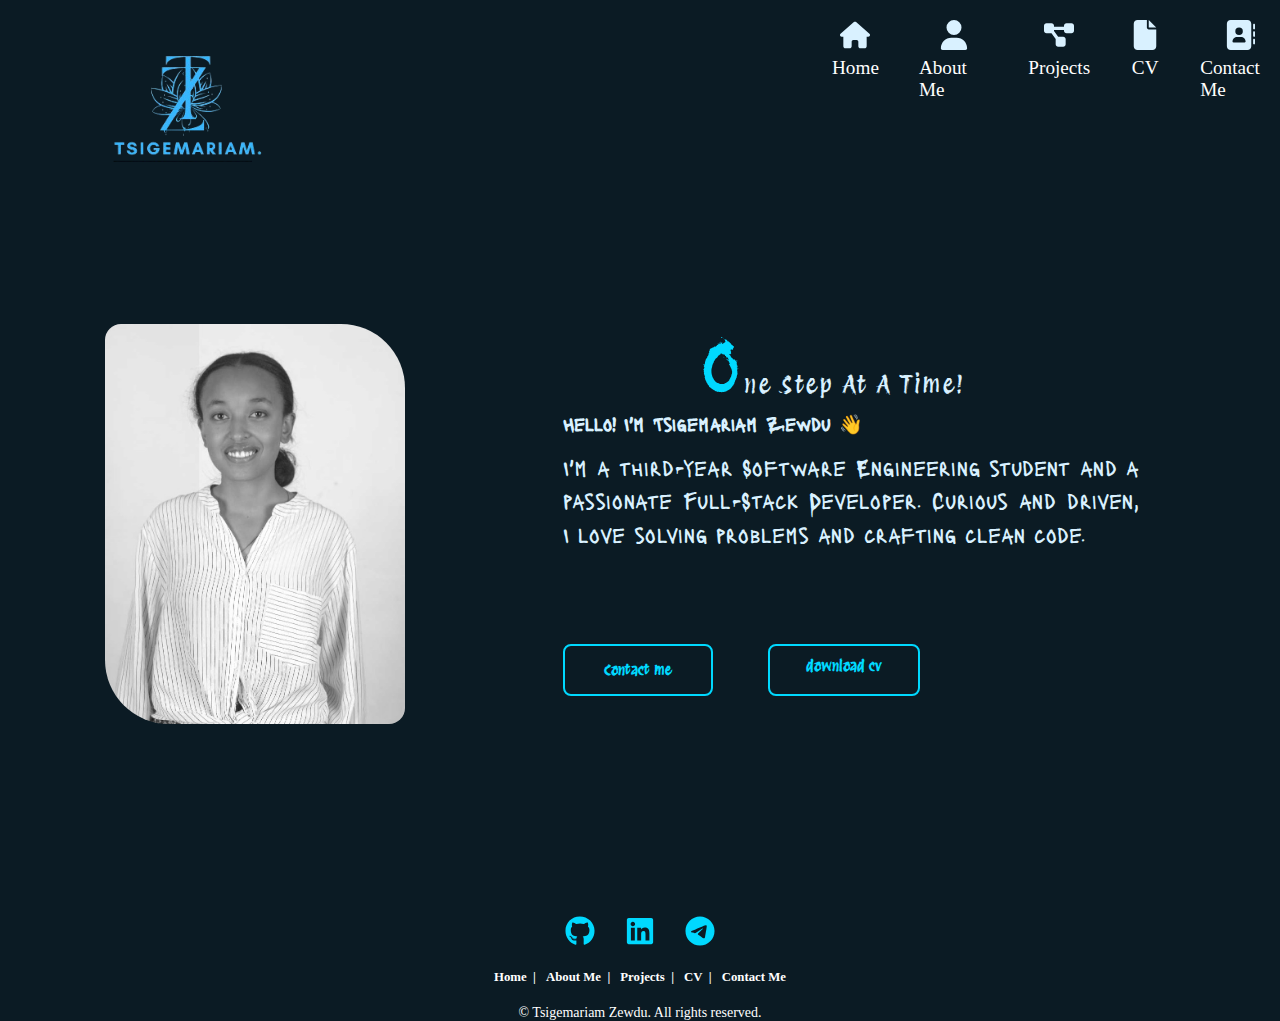
==== index.html @ cf3a2334 "Moved src content to root for deployment" ====
<!DOCTYPE html>
<html lang="en">
<head>
    <meta charset="UTF-8">
    <meta name="viewport" content="width=device-width, initial-scale=1.0">
    <link rel="preconnect" href="https://fonts.googleapis.com">
<link rel="preconnect" href="https://fonts.gstatic.com" crossorigin>
<link href="https://fonts.googleapis.com/css2?family=Jaro:opsz@6..72&family=Lacquer&family=Pacifico&family=Protest+Revolution&family=Reem+Kufi:wght@400..700&display=swap" rel="stylesheet">
    <link rel="preconnect" href="https://fonts.googleapis.com">
<link rel="preconnect" href="https://fonts.gstatic.com" crossorigin>
<link rel="preconnect" href="https://fonts.googleapis.com">
<link rel="preconnect" href="https://fonts.gstatic.com" crossorigin>
<link href="https://fonts.googleapis.com/css2?family=Jaro:opsz@6..72&family=Pacifico&family=Protest+Revolution&family=Reem+Kufi:wght@400..700&display=swap" rel="stylesheet">
<link href="https://fonts.googleapis.com/css2?family=Jaro:opsz@6..72&family=Pacifico&family=Reem+Kufi:wght@400..700&display=swap" rel="stylesheet">
    <link rel="stylesheet" href="css/style.css">
    <title>Tsigemariam</title>
    
    <link rel="icon" href="./images/favicon-4.ico" type="image/x-icon">
</head>
<body>
    <header>
        <div class="logo">
            <img src="./images/logo-light-mode.png" alt="Logo in dark mode" class="logo">
        </div>
        <div class="bar-toggler" id="openSidebar" aria-label="Toggle Navigation">
            <img src="./icons/bars-solid.svg" alt="Menu" class="icon">
        </div>
        <div class="main-nav">
        <nav aria-label="Main Navigation">
            <ul>
                <li>
                    <img src="./icons/house-solid.svg" alt="Home Icon" class="icon">
                    <a href="./index.html">Home</a>
                </li>
            <li>
                <img src="./icons/user-solid.svg" alt="About Me Icon" class="icon">
                <a href="./About-me.html">About Me</a>
            </li>
            <li>
                <img src="./icons/diagram-project-solid.svg" alt="Projects Icon" class="icon">
                <a href="./Projects.html">Projects</a>
            </li>
            <li>
                <img src="./icons/file-solid.svg" alt="CV Icon" class="icon">
                <a href="./CV.html">CV</a>
            </li>
            <li>
                <img src="./icons/address-book-solid.svg" alt="Contact Me Icon" class="icon">
                <a href="./Contact-me.html">Contact Me</a>
            </li>
        </ul>
    </nav>
</div>
    
</header>
<div id="sidebar" class="sidebar hidden">
    <button id="closeSidebar" class="close-button" aria-label="Close Sidebar">X</button>
    <ul>
        <li><a href="index.html">Home</a></li>
        <li><a href="./About-me.html">About Me</a></li>
        <li><a href="./Projects.html">Projects</a></li>
        <li><a href="./CV.html">CV</a></li>
        <li><a href="./Contact-me.html">Contact Me</a></li>
    </ul>
</div>

    <main class="home">
        <div class="hero-img">
            <img src="images/me.jpg" alt=" image of Tsigemariam Zewdu">
        </div>
        <div>
        <section class="home-content">
            <blockquote class="quote" id="quote">One Step At A Time!</blockquote>
            <article>
                <h2 id="hello">Hello! I'm Tsigemariam Zewdu <span>👋</span></h2>
                <p>
                    I'm a third-year Software Engineering student and a passionate Full-Stack Developer. 
                    Curious and driven, I love solving problems and crafting clean code.
                </p>
                
            </article>
        </section>
    </div>
    <div class="buttons">
            <button class="home-Button">Contact me</button>
            <a href="./pdf/cv.pdf" download="cv.pdf" class="cv-Button">
                download cv
              </a>
            </div>

       
    </main>
    <footer>
        <div class="icons">
            <a href="https://github.com/tsigemariamzewdu" target="_blank"  aria-label="GitHub">
                <img src="./icons/github-brands-solid.svg" alt="GitHub Icon" class="icon">
            </a>
            <a href="https://www.linkedin.com/in/tsigemariam-zewdu-600770266/" target="_blank"  aria-label="LinkedIn">
                <img src="./icons/linkedin-brands-solid.svg" alt="LinkedIn Icon" class="icon">
            </a>
            <a href="https://t.me/@tsigemariam_z" target="_blank"  aria-label="Telegram">
                <img src="./icons/telegram-brands-solid.svg" alt="Telegram Icon" class="icon">
            </a>
        </div>
        <nav aria-label="Footer Navigation">
            <ul>
                <li><a href="./index.html">Home &nbsp;|</a></li>
                <li><a href="./About-me.html">About Me&nbsp; |
                </a></li>
                <li><a href="./Projects.html">Projects &nbsp;|</a></li>
                <li><a href="./CV.html">CV&nbsp; |</a></li>
                <li><a href="./Contact-me.html">Contact Me</a></li>
            </ul>
        </nav>
        <p>&copy; <span id="year"></span> Tsigemariam Zewdu. All rights reserved.</p>
    </footer>
    <script src="js/script.js"></script>
</body>
</html>
---- css/style.css ----
*{
    margin: 0;
    padding:0;

}
body{
    background-color: rgb(11,27,36);
}
.icon {
    width: 35px;
    height: 35px;


}
.icons .icon{
  width: 30px;
  height: 30px;
}
.hero-img{
    width: 80%;
    height: 40%;
}

header{
    display: grid;
    grid-template-columns: 85%  50%;
    grid-template-areas: "logo bar";

}
.logo{
    grid-area: logo;
    width: 200px;
    margin-top: -30px;
}
.bar-toggler{
    grid-area: bar;
   
}
header .main-nav{
    display: none;
}
header nav ul li a{
  font-size: 0.8rem;
  font-weight: normal;
  margin-top: -1px;
}
header nav ul li a:hover{
  color: rgb(0, 217, 255);
  text-decoration: underline;

}
.home{
    display: flex;
    flex-wrap: wrap;
   
}
.hero-img img{
    width: 50%;
    margin-left: 35%;
}
.hero-img img {
    
    
    border-radius: 1em 4em; 
    filter: grayscale(100%);
   
}
.hero-img img:hover{
    filter: grayscale(0%);
    border-radius: 4em 1em;
    
}

.home-content article{
    width: 90%;
    margin-left: 8%;
    text-align: justify;
    line-height: 1.5;
    color:rgb(217,241,255);
    font-family: "Lacquer", system-ui;

}
.home-content article h2{
 font-size: 1.2rem;
 margin-bottom: 12px;
}
.home-content article p{
    font-size: 1rem;
   
    font-family: "Lacquer", system-ui;
}



.quote {
    
    font-size: 1.5rem;
    text-align: center;
    letter-spacing: 2px;
    color:rgb(217,241,255);
    font-family: "Protest Revolution", sans-serif
}
.quote::first-letter{
    font-size: 4.5rem;
    color: rgb(0, 217, 255);
}
button, a {
    display: inline;
    justify-content: space-evenly;
    margin-top: 20px;
   

}
.buttons{
    display: grid;
    grid-template-columns: 50% 50%;
    width: 100%;
    margin-bottom: 200px;

    
}

.buttons .cv-Button {
    display: inline-block; 
    width: 120px;
    padding: 12px 24px; 
    background-color: transparent; 
     /* Text color */
     color: rgb(0, 217, 255);
    text-decoration: none;
    border: 2px solid rgb(0, 217, 255) ; 
    border-radius: 8px; /* Rounds corners */
    font-size: 14px; /* Adjusts font size */
    font-weight: 600; /* Makes text semi-bold */
    cursor: pointer; /* Pointer cursor on hover */
    transition: all 0.3s ease; 
    letter-spacing: 1.4;
    font-family:"Protest Revolution", sans-serif ;
    text-align: center;
    width: 100px;
}

/* Hover effect for cv-button */


/* Focus effect for accessibility */

.home-Button{
    display: inline-block; /* Makes the <a> behave like a button */
    padding: 12px 24px; /* Adds space inside the button */
    background-color: transparent; /* Green background */
     /* Text color */
     color: rgb(0, 217, 255);
     margin-left: 20%;
     margin-right: 5%;
    text-decoration: none; /* Removes underline */
    border: 2px solid rgb(0, 217, 255) ; /* Optional border for emphasis */
    border-radius: 8px; /* Rounds corners */
    font-size: 14px; /* Adjusts font size */
    font-weight: 600; /* Makes text semi-bold */
    cursor: pointer; /* Pointer cursor on hover */
    transition: all 0.3s ease; /* Smooth transition for hover and focus effects */
    width: 150px;
    height: 45px;
    margin-right: 12px;
  font-family:"Protest Revolution", sans-serif ;
  
}
.cv-Button:hover{
  background-color:rgb(0, 217, 255);
  color: black;
}
.home-Button:hover{
  background-color:rgb(0, 217, 255);
  color: black;
}
.home-content a{
    padding: 12px 24px;
    border-color: rgb(0, 217, 255);
    background-color: transparent;
  border-radius: 10px;
  margin: 60px;
  text-decoration: none;
  color: rgb(0, 217, 255);
  width: 220px;
  height: 40px;
 
  font-family:"Protest Revolution", sans-serif ;
  font-size: 1.5rem;
}


.icons {
    grid-area: icons;
    display: flex; /* Arrange icons in a row */
    justify-content: center;
    gap: 30px; /* Space between the icons */
}

.icons a img {
    width: 40px; /* Adjust icon size */
    height: 40px;
}
nav[aria-label="Footer Navigation"] {
    grid-area: navs;
    justify-self: center;
    padding: 20px;
}
footer nav ul {
    list-style: none;
    display: flex;
    align-items: center;
    justify-content: center; /* Center-align the navigation links */
    gap: 10px; /* Space between links */
    padding: 0;
    font-size: 0.8rem;
    
}

footer nav ul li a {
    text-decoration: none;
    color: white;
    text-decoration: #6eb9ef;
    
   
    font-size: 0.8rem;
}

footer p {
    grid-area: copyright;
    font-size: 14px;
    color: white;
    text-align: center;
}


/* Sidebar Styling */
.sidebar {
    position: fixed;
    top: 0;
    left: 0;
    width: 150px;
    height: 100%;
    background-color: rgb(11,27,36);
   
   
    box-shadow: 2px 0 5px rgba(0, 0, 0, 0.5);
    padding: 20px;
    transform: translateX(-100%);
    transition: transform 0.3s ease;
    z-index: 1000;
  }
  
  .sidebar ul {
    list-style: none;
    padding: 0;
  }
  
  .sidebar ul li {
    margin: 15px 0;
  }
  
  .sidebar ul li a {
    text-decoration: none;
    color: rgb(0, 217, 255);
    font-size: 18px;
  }
  
  .sidebar ul li a:hover {
    text-decoration: underline;
  }
  
  .close-button {
    position: absolute;
    top: -10px;
    right: 10px;
    background-color: transparent;
    border: none;
    font-size: 24px;
    cursor: pointer;
    color: rgb(0, 217, 255);
  }
  
  
  .hidden {
    display: none;
  }
  
  .show {
    transform: translateX(0);
  }
  /* about-me page mobile */
.about-me-hobbies {
    
  display: grid;
  grid-template-columns: repeat(1,1fr); /* Responsive layout */
  gap: 20px;
  padding: 20px;
}
.single-hobby img{
  height: 150px;
  width: 150px;
 

 
 
}


.single-hobby p{
  color: white;
  width: 120px;
  margin-top: 150px;
  margin-left: 20px;
  margin-right: 20px;
  text-align: justify;
  font-size: 0.8rem;
}
.single-hobby{
  display: grid;
  grid-template-columns: repeat(2,1fr);
}
.single-hobbi{
display: grid;
grid-template-rows: repeat(2,1fr);

width: 200px;
height: 200px;

}
.single-desc{
margin-left: -48px;
margin-top: -48px;
}
.single-hobby h2{
  display: flex;
  color: white;
  width: 300px;
}
.about-me-general img{
  width: 250px;
  height: 250px;
  border-radius: 30px;
  align-items: center;
  justify-content: center;
  margin-left:50px;
}
figcaption{
  color: rgb(217,241,255);
  margin-bottom: 20px;
  margin-left: 12px;
  
}
.about-me-general p{
color:rgb(217,241,255);
font-family: "Lacquer", system-ui;
font-size: 1.3rem;
margin-left: 12px;
margin-right: 12px;
}

/* project-page mobile */
.tech-stack-icons img{
  width: 30px;
  height: 30px;
}
.tech-stack-icons{
  display: flex;
  align-items: center;
  justify-content: center;
  margin-left: 20px;
  /* background-color: lightcyan; */
  box-shadow: 0 4px 10px rgba(203, 192, 192, 0.5);
  border-radius: 12px;
  width: 90%;
  height: 50px;
  margin-top: 40px;
  margin-left: -16px;

}
.single-project h3{
margin-bottom: 12px;
}
.whole-projects{
  display: grid;
  grid-template-columns: repeat(1,1fr);
}
/* .single-project video{
width: 150px;
height: 200px;
} */
.title{
  color: white;
  font-size: 1.2rem;
  text-align: center;
}
/* .single-project {
  width: 90%;
  margin-left: 7%;
  height: 270px;
  background-color: transparent;
  border-radius: 24px;
  border: 1px solid rgb(0, 217, 255); /* Set the border color, style, and width */
  /* margin-bottom: 30px;
  display: flex;
} */ */
/* .single-project a{
  margin-top: 150px;
 margin-left: 40px;

} */

main{
  color:white;
}

.single-project {
  display: flex; 
  flex-direction: column; 
  align-items: center; 
  justify-content: space-between;
  background-color: transparent; 
  border: 2px solid #00bcd4; /* Border to match the design */
  border-radius: 10px; /* Smooth edges */
  padding: 20px; /* Inner spacing */
  width: 280px; /* Set a fixed width for the project box */
  margin: 20px; /* Spacing around the container */
  color: #fff; /* White text color */
  font-family: Arial, sans-serif; /* Default font */
}
.single-project p{
 margin-left: -24px;
}
/* Video styling */
.single-project video {
  width: 100%; /* Full width of the container */
  border-radius: 8px; /* Rounded corners for the video */
  margin-bottom: 10px; /* Spacing below the video */
}

/* Tech stack section */
.tech-stack-icons {
  display: flex; /* Use flexbox for horizontal alignment */
  gap: 10px; /* Space between icons */
  margin-bottom: 10px; /* Spacing below the tech stack section */
}

.tech-stack-icons img {
  width: 40px; /* Size of tech stack icons */
  height: auto;
  /* box-shadow: 0 4px 10px rgba(203, 192, 192, 0.5); */

}

/* GitHub link styling */
.single-project a {
  display: inline-block; /* Ensure clickable area fits the icon */
  margin-top: 10px;
}

.single-project .icon {
  width: 30px; /* Icon size */
  height: auto;
  filter: sepia(1) saturate(5) hue-rotate(190deg); /* Invert colors to make the icon white */
  transition: transform 0.3s ease; 
  margin-left: -24px;/* Smooth hover effect */
}

.single-project .icon:hover {
  transform: scale(1.2); /* Slight zoom on hover */
}
.cv-page{
  margin-top: 0;
}
.contact-me{
  display: flex;
  flex-direction: column;
 
}
.contact-me-myinfo{
  position: relative;
  left: 20%;
}
.contact-me-myinfo img{
  width: 30px;
  height: 30px;

}
.conact-me-form{
  width: 60%;
  margin-left: 20%;
}

.contact-me-title{
  color: white;
  display: flex;
  justify-content: center;
  align-items: center;
  
}


 
  /* Target tablets */
@media screen and (min-width: 768px) and (max-width: 1024px) {
    header .main-nav{
        display: flex;
        flex-direction: column;
    }
    .bar-toggler {
        display: none; /* Hide hamburger menu */
    }
    header nav ul {
        list-style: none;
        
       
        margin-top: 20%;
        padding: 0;
        margin-left: 20px;
      
    }
    .hero-img img{
        
      width: 300px; 
      height: 350px; 
      
  }
    header nav ul li a {
        text-decoration: none;
        color: white;
        font-size: 1.2rem;
        margin-bottom: 18px;
        margin-top: 18px;
        font-size: 0.9rem;
        
        /* display: none; */
       
       
    }
     .icon{
      width: 25px;
      height: 25px;
  }
  
    header nav ul li{
        display: flex;
        flex-direction: column;
        
    }
    header nav ul li img{
      width: 20px;
      height: 20px;
    }
    .hero-img img{
        width: 280px;
        margin-top: -250px;
        margin-left: 30px;
    }
    .home-content{
        position: relative;
        top: -300px;
        left: 300px;
        width: 400px;
    }
    /* #hello{
        position: relative;
        top: -300px;
        left: 50%;
    } */
    .buttons{
       
        width: 90%;
        margin-left: 20%;
        margin-top: -200px;
    }
    .home-Button{
        width: 45%;
    }
    .cv-Button{
        width: 35%;
        display: flex;
        text-align: center;
    }
    .home-content p{
      margin-top: -12px;
    }
    .about{
      margin-top: -300px;
    }
   
    .about-me-hobbies {
    
      display: grid;
      grid-template-columns: repeat(2,1fr); /* Responsive layout */
      gap: 20px;
      padding: 20px;
  }
  .single-hobby img{
      height: 150px;
      width: 150px;
     
    
     
     
  }
  .projects{
    margin-top: -100px;
  }
  .whole-projects{
    display: grid;
    grid-template-columns: repeat(2,1fr);
    margin-left: 2%;
    
  
}
  




  /* Responsive design for larger layouts */
  
    .single-project {
      width: 250px; 
      margin-left: 5px;;/* Increase width for larger screens */
    }
    .title{
      margin-top: -250px;
      margin-bottom: 50px;

    }
    .whole-projects{
        display: grid;
        grid-template-columns: repeat(2,1fr);
        margin-left: 2%;
      
    }
  
    .tech-stack-icons {
      justify-content: center; /* Center align the icons */
    }
  }
  /* cv page */
  .cv-icon{
    width: 20px;
    height: 20px;
  

  }
  .cv-page h1{
    margin-top: -150px;
  }
  .address-detail img{
    width: 2px;
    height: 2px;
  }
  .cv{
    color:rgb(217,241,255)
     ;
    display: grid;
    grid-template-columns: repeat(2,1fr);
    
  }
  .cv-image img{
    width: 120px;
    height: 120px;
    border-radius: 50%;
  }
  main h1{
    margin-top: -30px;
    color:rgb(217,241,255);
    text-align: center;
  }
  .cv-skills table{
    margin-left: 20%;
    width: 60%;
  }
  
  .cv-contact{
    display: flex;
    flex-wrap: wrap;
    padding: 10px;
    margin: 10px;
    margin-left: -24px;
    font-size: 0.8rem;
    line-height:1.2;
      }
  .cv-contact img{
    margin-right: 8px;
  }
  .cv-contact address img{
    width: 20px;
    height: 20px;
    
  }
  .cv-contact address{
    margin-top: 20px;
    margin-left: 15px;
  }
  .address-detail{
    display: flex;
    margin-bottom: 8px;
    margin-left: -24px;
  }
  .address-email {
    margin-left: -22px;
    display: flex;
    margin-bottom: 8px;
  
  }
  .address-email a{
    text-decoration: none;
    color: rgb(217,241,255);
    margin-top: -24px;
    
  }
  .address-detail a{
margin-top: -24px;
  }
  .address-detail p{
    font-size: 0.8rem;
  }
  .cv-about{
    display: flex;
    margin-bottom: 12px;
  }
  .cv-about img{
    /* margin-top: -12px; */
    margin-right: 8px;
  }
 
  .cv-about-me{
    width: 150px;
    font-size: 0.8rem;
    line-height: 1.2;
    text-align: justify;
  }
 
  .cv-education{
    font-size: 0.7rem;
    margin-left: 24px;
  }
  .cv-experience{
margin-top: 12px;
color: rgb(217,241,255);
margin: 12px;
font-size: 0.7rem;
  }
  .cv-skills{
    color: rgb(217,241,255);
    margin: 12px;
    font-size: 0.8rem;
  }
  /* Table Styling */
table {
    width: 100%;
    border-collapse: collapse;
    font-family: 'Arial', sans-serif;
  }
  
  td {
    padding: 15px;
    text-align: left;
    vertical-align: middle;
    transition: background-color 0.3s ease, transform 0.3s ease;
  }
  
 
  tr:hover {
    background-color: #f2f2f2;
    transform: translateX(5px);
  }
  
  
  .cv-icon {
    width: 25px;
    height: 25px;
    margin-left: 8px;
    vertical-align: middle;
    transition: transform 0.3s ease;
  }
 
  
  
table {
    width: 100%;
    border-collapse: collapse;
    font-family: 'Arial', sans-serif;
    border: 1px solid #ddd;
    margin-bottom: 50px; 
  }
  
  td {
    padding: 15px;
    text-align: left;
    vertical-align: middle;
    transition: background-color 0.3s ease, transform 0.3s ease, color 0.3s ease;
  }
  
  /* Hover effect for each row */
  tr:hover {
    background-color: #1e3a8a; 
    transform: scale(1.02); 
    color: #ffffff; 
  }
  
  /* Styling for icons */
  .cv-icon {
    width: 25px;
    height: 25px;
    margin-left: 8px;
    vertical-align: middle;
    transition: transform 0.3s ease, filter 0.3s ease;
  }
  
  /* Icon zoom and brightness change on hover */
  tr:hover .cv-icon {
    transform: scale(1.3); 
    filter: brightness(1.4);
  }
  
  /* Add a gradient line below each row */
  tr {
    border-bottom: 2px solid #003366; /* Blue border */
  }
  
  tr:last-child {
    border-bottom: none; /* Remove the border from the last row */
  }
  
  /* Styling for the table header */
  th {
    background-color: #0d2c54; /* Dark blue header background */
    color: white;
    padding: 10px 20px;
  }
  
  /* Making the numbers more interactive */
  td:first-child {
    font-weight: bold;
    color: #003366;
    text-align: center;
    transition: transform 0.3s ease;
  }
  
  /* Hover effect for numbers */
  tr:hover td:first-child {
    transform: scale(1.2);
    color: #ffffff; /* Change color when hovering */
  }
  
  /* Alternate row colors */
  tr:nth-child(even) {
    background-color: #1f374e; /* Light blue for even rows */
  }
  
  /* Cool divider between rows */
  tr::after {
    content: "";
    display: block;
    height: 2px;
    background: linear-gradient(90deg, #1e3a8a, #004b8d); /* Gradient divider */
    opacity: 0;
    transition: opacity 0.3s ease;
  }
  
  /* Show the line when hovering over the row */
  tr:hover::after {
    opacity: 1;
  }
  /* contact-page mobile */
  .contact-me-myinfo{
    color: white;
    margin-bottom: 24px;
  }
  .contact-me h2{
    color:white;
    text-align: center;
    margin-bottom: 24px;
    
  }
  address a{
    text-decoration: none;
    color:white
  }
  .contact-me-form form{
display: flex;
width: 300px;
  }
  .contact-me-form {
    background-color: transparent;
    border: 1px solid ;
    padding: 20px;
    border-radius: 10px;
    width: 400px;
    text-align: center;
    box-shadow: 0 0 10px rgba(0, 0, 0, 0.5);
}

form input,
form textarea {
    width: 90%;
    padding: 10px;
    margin: 10px 0;
    border: 1px solid rgb(0, 217, 255);
    border-radius: 12px ;
    background: transparent;
    color: rgb(0, 217, 255);
    font-size: 14px;
}

form textarea {
    height: 100px;
    resize: none;
}

form button {
    background-color: transparent;
    color: rgb(0, 217, 255);
    padding: 10px 20px;
    border: 1px solid rgb(0, 217, 255);
    border-radius: 5px;
    cursor: pointer;
    font-size: 16px;
}

form button:hover {
    background-color: rgb(0, 217, 255);
    color: #0f1a27;
    transition: background-color 0.3s ease, color 0.3s ease;
}

form input::placeholder,
form textarea::placeholder {
    color: rgb(0, 217, 255);
    font-style: italic;
}

 /* desktop home page */
 @media (min-width: 1024px) {
  .bar-toggler {
      display: none; /* Hide hamburger menu */
  }
  header{
      margin-top: 20px;
      display: grid;
      grid-template-columns: 65%  35%;
      grid-template-areas: "logo bar";
  
  }
.home{
  display: grid;
  grid-template-columns: 40% 50%;
}
  header .main-nav{
      display: flex;
  }
  header nav ul {
      list-style: none;
      display: flex;
      gap: 40px;
      margin: 0;
      padding: 0;
     
     
    
  }
  
  header nav ul li {
      display: flex;
     flex-direction: column;
     align-items: center;
      gap: 8px;
    
     
  }
  
  
  header nav ul li a {
      text-decoration: none;
      color: white;
      font-size: 1.2rem;
     
  }
  .hero-img {
      
      width: 300px; 
      height: 400px; 
      
  }
  
  .hero-img img {
      width: 100%; /* Fit the image to the container */
      height: 100%; /* Stretch image */
      object-fit: cover; /* Ensures the image maintains aspect ratio and fills container */
      border-radius: 1em 4em; 
      filter: grayscale(100%);
      /* Ensures the rounded shape */
  }
  .hero-img img:hover{
      filter: grayscale(0%);
      border-radius: 4em 1em;
      
  }
  .hero-img:hover{
     
      border-radius: 4em 1em;
  }
  .logo{
      grid-area: logo;
      width: 400px;
      margin-top: -50px;
  }
  .icon{
      width: 30px;
      height: 30px;
  }
  .home-content{
      font-size: 1.5rem;
  }
  .home-content  article p{
      font-size: 1.4rem;
  }
  .buttons{
      width: 100%;
      margin-top: -100px;
      margin-left: 100%;
  }
  .home-Button{
      padding: 24px 32px;
      display: flex;
      text-align: center;
      justify-content: center;
      align-items: center;
  }
  .icons .icon{
      width: 30px;
      height: 30px;
  }
  

  /* about me page desktop */
  .about-me-general figure img{
    width: 300px;
   
    margin-top: -130px;
    margin-left: 60%;
  
  }
  .about-me-general{
    margin-left: 20%;
  }
  .about-me-general audio{
    margin-left: 0%;
  }
  .about-me-hobbies {
    grid-area: hobbies;
    display: grid;
    grid-template-columns: repeat(3, 1fr); /* Responsive layout */
    gap: 20px;
    padding: 20px;
    margin-left: 9%;
  }
  
  .single-hobby {
    position: relative;
  }
  
  .overlay-container {
    position: relative;
    width: 250px;
    height: 200px;
  }
  
  .overlay-container img {
    width: 100%;
    height: 100%;
    transition: opacity 0.3s ease;
  }
  
  .overlay-text {
    position: absolute;
    top: 0;
    left: 0;
    width: 100%;
    height: 100%;
    display: flex;
    align-items: center;
    justify-content: center;
    text-align: center;
    background-color: rgba(0, 0, 0, 0.7); /* Black overlay */
    color: white;
    font-size: 1rem;
    opacity: 0; /* Initially hidden */
    transition: opacity 0.3s ease, transform 0.3s ease;
    pointer-events: none; /* Prevent mouse interaction */
  }
  
  .overlay-container:hover img {
    opacity: 0.3; /* Dim the image */
  }
  
  .overlay-container:hover .overlay-text {
    opacity: 1; /* Make text visible */
    transform: scale(1.05); /* Slight zoom effect */
  }
  

/* cv page */
/* .cv-page{
  margin: 50px;
} */

.cv-image img{
  
  width: 200px;
  height: 200px;
  margin-left: 220px;
  
}
.contact-me-myinfo {
  
  padding: 20px;
  border-radius: 10px;
  color: #ffffff; /* White text */
  font-family: 'Arial', sans-serif;
  line-height: 1.6;
  width: fit-content;
}

.contact-title {
  display: flex;
  align-items: center;
  font-size: 1.5rem;
  font-weight: bold;
  margin-bottom: 20px;

}

.contact-title .cv-icon {
  margin-right: 10px;
  width: 20px;
  height: 20px;
}

.address-detail {
  display: flex;
  align-items: center;
  margin-bottom: 10px;
  margin-left: -120px;
}

.address-detail img {
  width: 20px;
  height: 20px;
  margin-right: 10px;
/* Ensures icons are white */
}

.address-detail p {
  margin: 0;
}

a {
  text-decoration: none;
  color: #00aaff; /* Email link color */
  font-weight: bold;
}

a:hover {
  text-decoration: underline;
}

.cv-icon {
  vertical-align: middle;
}

.cv-about-me{
  font-size: 1.1rem;
  width: 300px;
  margin-top: 40px;
  line-height: 1.2;
  margin-left: 150px;
}
.cv-page h1{
  
  text-align: center;
  font-size: 52px;
 
}
.cv-experience{
  font-size: 1.1rem;
  margin-left: 150px;
  margin-top: 20px;
 
  width: 600px;
}
.cv-education{
  font-size: 1.1rem;
  line-height: 1.4;
  

  width: 600px;
  padding: 20px;
}
.cv-skills{
  margin: 100px;
}
/* contact me -desktop */
.contact-me{
  display: flex;
  flex-direction: column;
 
}
.contact-me-myinfo{
  position: relative;
  left: 10%;
}
.conact-me-form{
  width: 60%;
  margin-left: 20%;
}

.contact-me-title{
  color: white;
  display: flex;
  justify-content: center;
  align-items: center;
  
}
.cv-page .buttons{
position: relative;
right:70%;
top: 100px;
}
.whole-projects{
  display: grid;
  grid-template-columns: repeat(3,1fr);
  margin-left: 2%;
  

}
}
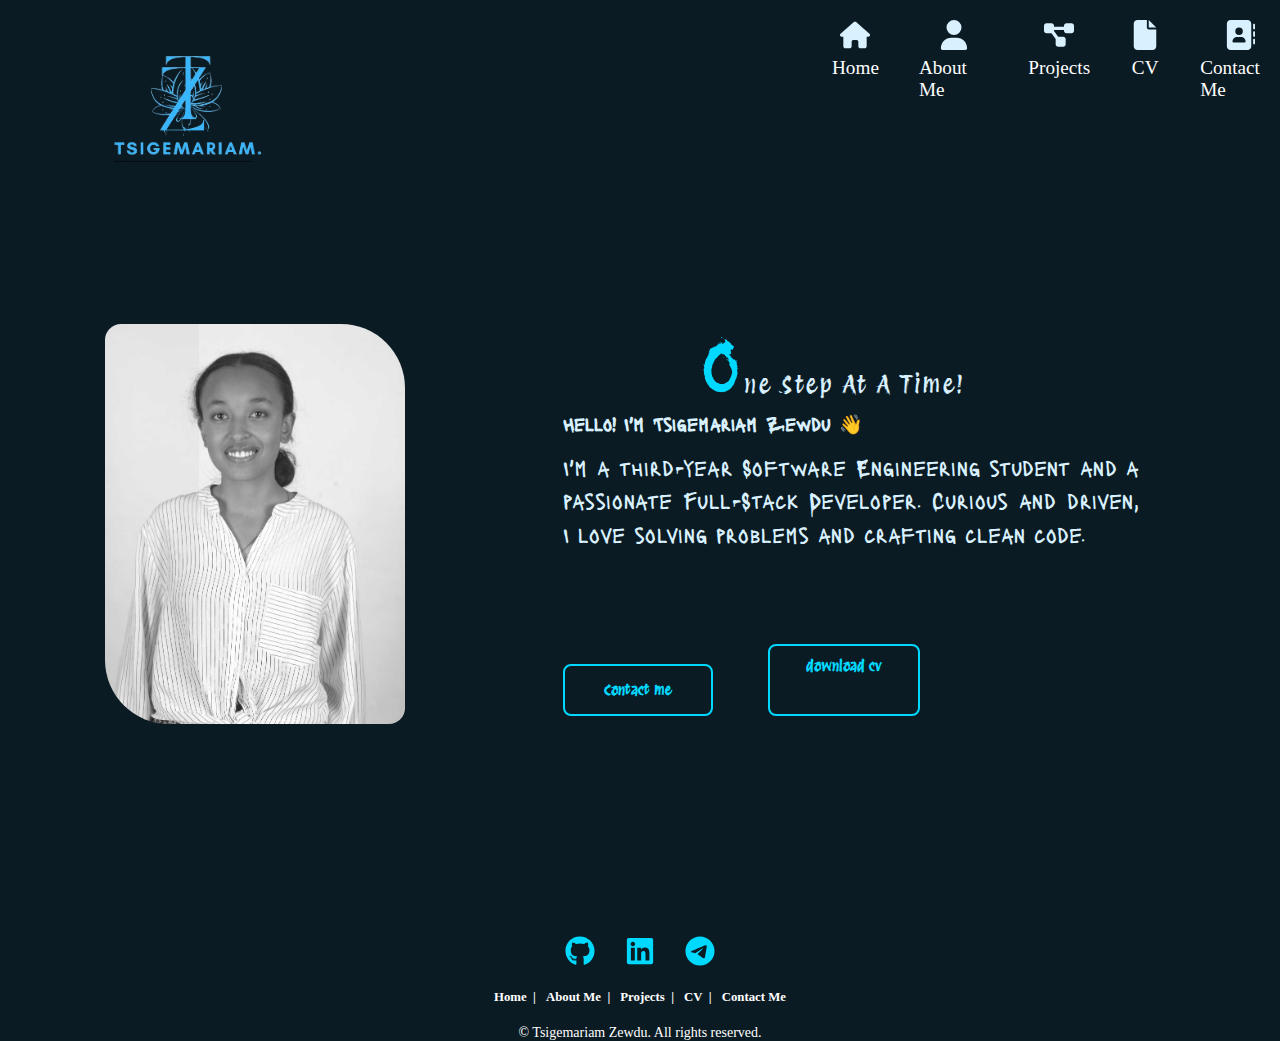
==== commit 48596b9c: "fixed one link" ====
--- a/index.html
+++ b/index.html
@@ -12,7 +12,7 @@
 <link rel="preconnect" href="https://fonts.gstatic.com" crossorigin>
 <link href="https://fonts.googleapis.com/css2?family=Jaro:opsz@6..72&family=Pacifico&family=Protest+Revolution&family=Reem+Kufi:wght@400..700&display=swap" rel="stylesheet">
 <link href="https://fonts.googleapis.com/css2?family=Jaro:opsz@6..72&family=Pacifico&family=Reem+Kufi:wght@400..700&display=swap" rel="stylesheet">
-    <link rel="stylesheet" href="css/style.css">
+    <link rel="stylesheet" href="src/css/style.css">
     <title>Tsigemariam</title>
     
     <link rel="icon" href="./images/favicon-4.ico" type="image/x-icon">
@@ -20,33 +20,33 @@
 <body>
     <header>
         <div class="logo">
-            <img src="./images/logo-light-mode.png" alt="Logo in dark mode" class="logo">
+            <img src="src/images/logo-light-mode.png" alt="Logo in dark mode" class="logo">
         </div>
         <div class="bar-toggler" id="openSidebar" aria-label="Toggle Navigation">
-            <img src="./icons/bars-solid.svg" alt="Menu" class="icon">
+            <img src="src/icons/bars-solid.svg" alt="Menu" class="icon">
         </div>
         <div class="main-nav">
         <nav aria-label="Main Navigation">
             <ul>
                 <li>
-                    <img src="./icons/house-solid.svg" alt="Home Icon" class="icon">
-                    <a href="./index.html">Home</a>
+                    <img src="src/icons/house-solid.svg" alt="Home Icon" class="icon">
+                    <a href="index.html">Home</a>
                 </li>
             <li>
-                <img src="./icons/user-solid.svg" alt="About Me Icon" class="icon">
-                <a href="./About-me.html">About Me</a>
+                <img src="src/icons/user-solid.svg" alt="About Me Icon" class="icon">
+                <a href="src/About-me.html">About Me</a>
             </li>
             <li>
-                <img src="./icons/diagram-project-solid.svg" alt="Projects Icon" class="icon">
-                <a href="./Projects.html">Projects</a>
+                <img src="src/icons/diagram-project-solid.svg" alt="Projects Icon" class="icon">
+                <a href="src/Projects.html">Projects</a>
             </li>
             <li>
-                <img src="./icons/file-solid.svg" alt="CV Icon" class="icon">
-                <a href="./CV.html">CV</a>
+                <img src="src/icons/file-solid.svg" alt="CV Icon" class="icon">
+                <a href="src/CV.html">CV</a>
             </li>
             <li>
-                <img src="./icons/address-book-solid.svg" alt="Contact Me Icon" class="icon">
-                <a href="./Contact-me.html">Contact Me</a>
+                <img src="src/icons/address-book-solid.svg" alt="Contact Me Icon" class="icon">
+                <a href="src/Contact-me.html">Contact Me</a>
             </li>
         </ul>
     </nav>
@@ -56,17 +56,17 @@
 <div id="sidebar" class="sidebar hidden">
     <button id="closeSidebar" class="close-button" aria-label="Close Sidebar">X</button>
     <ul>
-        <li><a href="index.html">Home</a></li>
-        <li><a href="./About-me.html">About Me</a></li>
-        <li><a href="./Projects.html">Projects</a></li>
-        <li><a href="./CV.html">CV</a></li>
-        <li><a href="./Contact-me.html">Contact Me</a></li>
+        <li><a href="/index.html">Home</a></li>
+        <li><a href="src/About-me.html">About Me</a></li>
+        <li><a href="src/Projects.html">Projects</a></li>
+        <li><a href="src/CV.html">CV</a></li>
+        <li><a href="src/Contact-me.html">Contact Me</a></li>
     </ul>
 </div>
 
     <main class="home">
         <div class="hero-img">
-            <img src="images/me.jpg" alt=" image of Tsigemariam Zewdu">
+            <img src="src/images/me.jpg" alt=" image of Tsigemariam Zewdu">
         </div>
         <div>
         <section class="home-content">
@@ -82,8 +82,8 @@
         </section>
     </div>
     <div class="buttons">
-            <button class="home-Button">Contact me</button>
-            <a href="./pdf/cv.pdf" download="cv.pdf" class="cv-Button">
+            <a href="src/Contact-me.html"><button class="home-Button">Contact me</button></a>
+            <a href="src/pdf/cv.pdf" download="cv.pdf" class="cv-Button">
                 download cv
               </a>
             </div>
@@ -93,27 +93,27 @@
     <footer>
         <div class="icons">
             <a href="https://github.com/tsigemariamzewdu" target="_blank"  aria-label="GitHub">
-                <img src="./icons/github-brands-solid.svg" alt="GitHub Icon" class="icon">
+                <img src="src/icons/github-brands-solid.svg" alt="GitHub Icon" class="icon">
             </a>
             <a href="https://www.linkedin.com/in/tsigemariam-zewdu-600770266/" target="_blank"  aria-label="LinkedIn">
-                <img src="./icons/linkedin-brands-solid.svg" alt="LinkedIn Icon" class="icon">
+                <img src="src/icons/linkedin-brands-solid.svg" alt="LinkedIn Icon" class="icon">
             </a>
             <a href="https://t.me/@tsigemariam_z" target="_blank"  aria-label="Telegram">
-                <img src="./icons/telegram-brands-solid.svg" alt="Telegram Icon" class="icon">
+                <img src="src/icons/telegram-brands-solid.svg" alt="Telegram Icon" class="icon">
             </a>
         </div>
         <nav aria-label="Footer Navigation">
             <ul>
                 <li><a href="./index.html">Home &nbsp;|</a></li>
-                <li><a href="./About-me.html">About Me&nbsp; |
+                <li><a href="src/About-me.html">About Me&nbsp; |
                 </a></li>
-                <li><a href="./Projects.html">Projects &nbsp;|</a></li>
-                <li><a href="./CV.html">CV&nbsp; |</a></li>
-                <li><a href="./Contact-me.html">Contact Me</a></li>
+                <li><a href="src/Projects.html">Projects &nbsp;|</a></li>
+                <li><a href="src/CV.html">CV&nbsp; |</a></li>
+                <li><a href="src/Contact-me.html">Contact Me</a></li>
             </ul>
         </nav>
         <p>&copy; <span id="year"></span> Tsigemariam Zewdu. All rights reserved.</p>
     </footer>
-    <script src="js/script.js"></script>
+    <script src="src/js/script.js"></script>
 </body>
 </html>
--- a/src/css/style.css
+++ b/src/css/style.css
@@ -0,0 +1,1243 @@
+*{
+    margin: 0;
+    padding:0;
+
+}
+body{
+    background-color: rgb(11,27,36);
+}
+.icon {
+    width: 35px;
+    height: 35px;
+
+
+}
+.icons .icon{
+  width: 30px;
+  height: 30px;
+}
+.hero-img{
+    width: 80%;
+    height: 40%;
+}
+
+header{
+    display: grid;
+    grid-template-columns: 85%  50%;
+    grid-template-areas: "logo bar";
+
+}
+.logo{
+    grid-area: logo;
+    width: 200px;
+    margin-top: -30px;
+}
+.bar-toggler{
+    grid-area: bar;
+   
+}
+header .main-nav{
+    display: none;
+}
+header nav ul li a{
+  font-size: 0.8rem;
+  font-weight: normal;
+  margin-top: -1px;
+}
+header nav ul li a:hover{
+  color: rgb(0, 217, 255);
+  text-decoration: underline;
+
+}
+.home{
+    display: flex;
+    flex-wrap: wrap;
+   
+}
+.hero-img img{
+    width: 50%;
+    margin-left: 35%;
+}
+.hero-img img {
+    
+    
+    border-radius: 1em 4em; 
+    filter: grayscale(100%);
+   
+}
+.hero-img img:hover{
+    filter: grayscale(0%);
+    border-radius: 4em 1em;
+    
+}
+
+.home-content article{
+    width: 90%;
+    margin-left: 8%;
+    text-align: justify;
+    line-height: 1.5;
+    color:rgb(217,241,255);
+    font-family: "Lacquer", system-ui;
+
+}
+.home-content article h2{
+ font-size: 1.2rem;
+ margin-bottom: 12px;
+}
+.home-content article p{
+    font-size: 1rem;
+   
+    font-family: "Lacquer", system-ui;
+}
+
+
+
+.quote {
+    
+    font-size: 1.5rem;
+    text-align: center;
+    letter-spacing: 2px;
+    color:rgb(217,241,255);
+    font-family: "Protest Revolution", sans-serif
+}
+.quote::first-letter{
+    font-size: 4.5rem;
+    color: rgb(0, 217, 255);
+}
+button, a {
+    display: inline;
+    justify-content: space-evenly;
+    margin-top: 20px;
+   
+
+}
+.buttons{
+    display: grid;
+    grid-template-columns: 50% 50%;
+    width: 100%;
+    margin-bottom: 200px;
+
+    
+}
+
+.buttons .cv-Button {
+    display: inline-block; 
+    width: 120px;
+    padding: 12px 24px; 
+    background-color: transparent; 
+     /* Text color */
+     color: rgb(0, 217, 255);
+    text-decoration: none;
+    border: 2px solid rgb(0, 217, 255) ; 
+    border-radius: 8px; /* Rounds corners */
+    font-size: 14px; /* Adjusts font size */
+    font-weight: 600; /* Makes text semi-bold */
+    cursor: pointer; /* Pointer cursor on hover */
+    transition: all 0.3s ease; 
+    letter-spacing: 1.4;
+    font-family:"Protest Revolution", sans-serif ;
+    text-align: center;
+    width: 100px;
+}
+
+/* Hover effect for cv-button */
+
+
+/* Focus effect for accessibility */
+
+.home-Button{
+    display: inline-block; /* Makes the <a> behave like a button */
+    padding: 12px 24px; /* Adds space inside the button */
+    background-color: transparent; /* Green background */
+     /* Text color */
+     color: rgb(0, 217, 255);
+     margin-left: 20%;
+     margin-right: 5%;
+    text-decoration: none; /* Removes underline */
+    border: 2px solid rgb(0, 217, 255) ; /* Optional border for emphasis */
+    border-radius: 8px; /* Rounds corners */
+    font-size: 14px; /* Adjusts font size */
+    font-weight: 600; /* Makes text semi-bold */
+    cursor: pointer; /* Pointer cursor on hover */
+    transition: all 0.3s ease; /* Smooth transition for hover and focus effects */
+    width: 150px;
+    height: 45px;
+    margin-right: 12px;
+  font-family:"Protest Revolution", sans-serif ;
+  
+}
+.cv-Button:hover{
+  background-color:rgb(0, 217, 255);
+  color: black;
+}
+.home-Button:hover{
+  background-color:rgb(0, 217, 255);
+  color: black;
+}
+.home-content a{
+    padding: 12px 24px;
+    border-color: rgb(0, 217, 255);
+    background-color: transparent;
+  border-radius: 10px;
+  margin: 60px;
+  text-decoration: none;
+  color: rgb(0, 217, 255);
+  width: 220px;
+  height: 40px;
+ 
+  font-family:"Protest Revolution", sans-serif ;
+  font-size: 1.5rem;
+}
+
+
+.icons {
+    grid-area: icons;
+    display: flex; /* Arrange icons in a row */
+    justify-content: center;
+    gap: 30px; /* Space between the icons */
+}
+
+.icons a img {
+    width: 40px; /* Adjust icon size */
+    height: 40px;
+}
+nav[aria-label="Footer Navigation"] {
+    grid-area: navs;
+    justify-self: center;
+    padding: 20px;
+}
+footer nav ul {
+    list-style: none;
+    display: flex;
+    align-items: center;
+    justify-content: center; /* Center-align the navigation links */
+    gap: 10px; /* Space between links */
+    padding: 0;
+    font-size: 0.8rem;
+    
+}
+
+footer nav ul li a {
+    text-decoration: none;
+    color: white;
+    text-decoration: #6eb9ef;
+    
+   
+    font-size: 0.8rem;
+}
+
+footer p {
+    grid-area: copyright;
+    font-size: 14px;
+    color: white;
+    text-align: center;
+}
+
+
+/* Sidebar Styling */
+.sidebar {
+    position: fixed;
+    top: 0;
+    left: 0;
+    width: 150px;
+    height: 100%;
+    background-color: rgb(11,27,36);
+   
+   
+    box-shadow: 2px 0 5px rgba(0, 0, 0, 0.5);
+    padding: 20px;
+    transform: translateX(-100%);
+    transition: transform 0.3s ease;
+    z-index: 1000;
+  }
+  
+  .sidebar ul {
+    list-style: none;
+    padding: 0;
+  }
+  
+  .sidebar ul li {
+    margin: 15px 0;
+  }
+  
+  .sidebar ul li a {
+    text-decoration: none;
+    color: rgb(0, 217, 255);
+    font-size: 18px;
+  }
+  
+  .sidebar ul li a:hover {
+    text-decoration: underline;
+  }
+  
+  .close-button {
+    position: absolute;
+    top: -10px;
+    right: 10px;
+    background-color: transparent;
+    border: none;
+    font-size: 24px;
+    cursor: pointer;
+    color: rgb(0, 217, 255);
+  }
+  
+  
+  .hidden {
+    display: none;
+  }
+  
+  .show {
+    transform: translateX(0);
+  }
+  /* about-me page mobile */
+.about-me-hobbies {
+    
+  display: grid;
+  grid-template-columns: repeat(1,1fr); /* Responsive layout */
+  gap: 20px;
+  padding: 20px;
+}
+.single-hobby img{
+  height: 150px;
+  width: 150px;
+ 
+
+ 
+ 
+}
+
+
+.single-hobby p{
+  color: white;
+  width: 120px;
+  margin-top: 150px;
+  margin-left: 20px;
+  margin-right: 20px;
+  text-align: justify;
+  font-size: 0.8rem;
+}
+.single-hobby{
+  display: grid;
+  grid-template-columns: repeat(2,1fr);
+}
+.single-hobbi{
+display: grid;
+grid-template-rows: repeat(2,1fr);
+
+width: 200px;
+height: 200px;
+
+}
+.single-desc{
+margin-left: -48px;
+margin-top: -48px;
+}
+.single-hobby h2{
+  display: flex;
+  color: white;
+  width: 300px;
+}
+.about-me-general img{
+  width: 250px;
+  height: 250px;
+  border-radius: 30px;
+  align-items: center;
+  justify-content: center;
+  margin-left:50px;
+}
+figcaption{
+  color: rgb(217,241,255);
+  margin-bottom: 20px;
+  margin-left: 12px;
+  
+}
+.about-me-general p{
+color:rgb(217,241,255);
+font-family: "Lacquer", system-ui;
+font-size: 1.3rem;
+margin-left: 12px;
+margin-right: 12px;
+}
+
+/* project-page mobile */
+.tech-stack-icons img{
+  width: 30px;
+  height: 30px;
+}
+.tech-stack-icons{
+  display: flex;
+  align-items: center;
+  justify-content: center;
+  margin-left: 20px;
+  /* background-color: lightcyan; */
+  box-shadow: 0 4px 10px rgba(203, 192, 192, 0.5);
+  border-radius: 12px;
+  width: 90%;
+  height: 50px;
+  margin-top: 40px;
+  margin-left: -16px;
+
+}
+.single-project h3{
+margin-bottom: 12px;
+}
+.whole-projects{
+  display: grid;
+  grid-template-columns: repeat(1,1fr);
+}
+/* .single-project video{
+width: 150px;
+height: 200px;
+} */
+.title{
+  color: white;
+  font-size: 1.2rem;
+  text-align: center;
+}
+/* .single-project {
+  width: 90%;
+  margin-left: 7%;
+  height: 270px;
+  background-color: transparent;
+  border-radius: 24px;
+  border: 1px solid rgb(0, 217, 255); /* Set the border color, style, and width */
+  /* margin-bottom: 30px;
+  display: flex;
+} */ */
+/* .single-project a{
+  margin-top: 150px;
+ margin-left: 40px;
+
+} */
+
+main{
+  color:white;
+}
+
+.single-project {
+  display: flex; 
+  flex-direction: column; 
+  align-items: center; 
+  justify-content: space-between;
+  background-color: transparent; 
+  border: 2px solid #00bcd4; /* Border to match the design */
+  border-radius: 10px; /* Smooth edges */
+  padding: 20px; /* Inner spacing */
+  width: 280px; /* Set a fixed width for the project box */
+  margin: 20px; /* Spacing around the container */
+  color: #fff; /* White text color */
+  font-family: Arial, sans-serif; /* Default font */
+}
+.single-project p{
+ margin-left: -24px;
+}
+/* Video styling */
+.single-project video {
+  width: 100%; /* Full width of the container */
+  border-radius: 8px; /* Rounded corners for the video */
+  margin-bottom: 10px; /* Spacing below the video */
+}
+
+/* Tech stack section */
+.tech-stack-icons {
+  display: flex; /* Use flexbox for horizontal alignment */
+  gap: 10px; /* Space between icons */
+  margin-bottom: 10px; /* Spacing below the tech stack section */
+}
+
+.tech-stack-icons img {
+  width: 40px; /* Size of tech stack icons */
+  height: auto;
+  /* box-shadow: 0 4px 10px rgba(203, 192, 192, 0.5); */
+
+}
+
+/* GitHub link styling */
+.single-project a {
+  display: inline-block; /* Ensure clickable area fits the icon */
+  margin-top: 10px;
+}
+
+.single-project .icon {
+  width: 30px; /* Icon size */
+  height: auto;
+  filter: sepia(1) saturate(5) hue-rotate(190deg); /* Invert colors to make the icon white */
+  transition: transform 0.3s ease; 
+  margin-left: -24px;/* Smooth hover effect */
+}
+
+.single-project .icon:hover {
+  transform: scale(1.2); /* Slight zoom on hover */
+}
+.cv-page{
+  margin-top: 0;
+}
+.contact-me{
+  display: flex;
+  flex-direction: column;
+ 
+}
+.contact-me-myinfo{
+  position: relative;
+  left: 20%;
+}
+.contact-me-myinfo img{
+  width: 30px;
+  height: 30px;
+
+}
+.conact-me-form{
+  width: 60%;
+  margin-left: 20%;
+}
+
+.contact-me-title{
+  color: white;
+  display: flex;
+  justify-content: center;
+  align-items: center;
+  
+}
+
+
+ 
+  /* Target tablets */
+@media screen and (min-width: 768px) and (max-width: 1024px) {
+    header .main-nav{
+        display: flex;
+        flex-direction: column;
+    }
+    .bar-toggler {
+        display: none; /* Hide hamburger menu */
+    }
+    header nav ul {
+        list-style: none;
+        
+       
+        margin-top: 20%;
+        padding: 0;
+        margin-left: 20px;
+      
+    }
+    .hero-img img{
+        
+      width: 300px; 
+      height: 350px; 
+      
+  }
+    header nav ul li a {
+        text-decoration: none;
+        color: white;
+        font-size: 1.2rem;
+        margin-bottom: 18px;
+        margin-top: 18px;
+        font-size: 0.9rem;
+        
+        /* display: none; */
+       
+       
+    }
+     .icon{
+      width: 25px;
+      height: 25px;
+  }
+  
+    header nav ul li{
+        display: flex;
+        flex-direction: column;
+        
+    }
+    header nav ul li img{
+      width: 20px;
+      height: 20px;
+    }
+    .hero-img img{
+        width: 280px;
+        margin-top: -250px;
+        margin-left: 30px;
+    }
+    .home-content{
+        position: relative;
+        top: -300px;
+        left: 300px;
+        width: 400px;
+    }
+    /* #hello{
+        position: relative;
+        top: -300px;
+        left: 50%;
+    } */
+    .buttons{
+       
+        width: 90%;
+        margin-left: 20%;
+        margin-top: -200px;
+    }
+    .home-Button{
+        width: 45%;
+    }
+    .cv-Button{
+        width: 35%;
+        display: flex;
+        text-align: center;
+    }
+    .home-content p{
+      margin-top: -12px;
+    }
+    .about{
+      margin-top: -300px;
+    }
+   
+    .about-me-hobbies {
+    
+      display: grid;
+      grid-template-columns: repeat(2,1fr); /* Responsive layout */
+      gap: 20px;
+      padding: 20px;
+  }
+  .single-hobby img{
+      height: 150px;
+      width: 150px;
+     
+    
+     
+     
+  }
+  .projects{
+    margin-top: -100px;
+  }
+  .whole-projects{
+    display: grid;
+    grid-template-columns: repeat(2,1fr);
+    margin-left: 2%;
+    
+  
+}
+  
+
+
+
+
+  /* Responsive design for larger layouts */
+  
+    .single-project {
+      width: 250px; 
+      margin-left: 5px;;/* Increase width for larger screens */
+    }
+    .title{
+      margin-top: -250px;
+      margin-bottom: 50px;
+
+    }
+    .whole-projects{
+        display: grid;
+        grid-template-columns: repeat(2,1fr);
+        margin-left: 2%;
+      
+    }
+  
+    .tech-stack-icons {
+      justify-content: center; /* Center align the icons */
+    }
+  }
+  /* cv page */
+  .cv-icon{
+    width: 20px;
+    height: 20px;
+  
+
+  }
+  .cv-page h1{
+    margin-top: -150px;
+  }
+  .address-detail img{
+    width: 2px;
+    height: 2px;
+  }
+  .cv{
+    color:rgb(217,241,255)
+     ;
+    display: grid;
+    grid-template-columns: repeat(2,1fr);
+    
+  }
+  .cv-image img{
+    width: 120px;
+    height: 120px;
+    border-radius: 50%;
+  }
+  main h1{
+    margin-top: -30px;
+    color:rgb(217,241,255);
+    text-align: center;
+  }
+  .cv-skills table{
+    margin-left: 20%;
+    width: 60%;
+  }
+  
+  .cv-contact{
+    display: flex;
+    flex-wrap: wrap;
+    padding: 10px;
+    margin: 10px;
+    margin-left: -24px;
+    font-size: 0.8rem;
+    line-height:1.2;
+      }
+  .cv-contact img{
+    margin-right: 8px;
+  }
+  .cv-contact address img{
+    width: 20px;
+    height: 20px;
+    
+  }
+  .cv-contact address{
+    margin-top: 20px;
+    margin-left: 15px;
+  }
+  .address-detail{
+    display: flex;
+    margin-bottom: 8px;
+    margin-left: -24px;
+  }
+  .address-email {
+    margin-left: -22px;
+    display: flex;
+    margin-bottom: 8px;
+  
+  }
+  .address-email a{
+    text-decoration: none;
+    color: rgb(217,241,255);
+    margin-top: -24px;
+    
+  }
+  .address-detail a{
+margin-top: -24px;
+  }
+  .address-detail p{
+    font-size: 0.8rem;
+  }
+  .cv-about{
+    display: flex;
+    margin-bottom: 12px;
+  }
+  .cv-about img{
+    /* margin-top: -12px; */
+    margin-right: 8px;
+  }
+ 
+  .cv-about-me{
+    width: 150px;
+    font-size: 0.8rem;
+    line-height: 1.2;
+    text-align: justify;
+  }
+ 
+  .cv-education{
+    font-size: 0.7rem;
+    margin-left: 24px;
+  }
+  .cv-experience{
+margin-top: 12px;
+color: rgb(217,241,255);
+margin: 12px;
+font-size: 0.7rem;
+  }
+  .cv-skills{
+    color: rgb(217,241,255);
+    margin: 12px;
+    font-size: 0.8rem;
+  }
+  /* Table Styling */
+table {
+    width: 100%;
+    border-collapse: collapse;
+    font-family: 'Arial', sans-serif;
+  }
+  
+  td {
+    padding: 15px;
+    text-align: left;
+    vertical-align: middle;
+    transition: background-color 0.3s ease, transform 0.3s ease;
+  }
+  
+ 
+  tr:hover {
+    background-color: #f2f2f2;
+    transform: translateX(5px);
+  }
+  
+  
+  .cv-icon {
+    width: 25px;
+    height: 25px;
+    margin-left: 8px;
+    vertical-align: middle;
+    transition: transform 0.3s ease;
+  }
+ 
+  
+  
+table {
+    width: 100%;
+    border-collapse: collapse;
+    font-family: 'Arial', sans-serif;
+    border: 1px solid #ddd;
+    margin-bottom: 50px; 
+  }
+  
+  td {
+    padding: 15px;
+    text-align: left;
+    vertical-align: middle;
+    transition: background-color 0.3s ease, transform 0.3s ease, color 0.3s ease;
+  }
+  
+  /* Hover effect for each row */
+  tr:hover {
+    background-color: #1e3a8a; 
+    transform: scale(1.02); 
+    color: #ffffff; 
+  }
+  
+  /* Styling for icons */
+  .cv-icon {
+    width: 25px;
+    height: 25px;
+    margin-left: 8px;
+    vertical-align: middle;
+    transition: transform 0.3s ease, filter 0.3s ease;
+  }
+  
+  /* Icon zoom and brightness change on hover */
+  tr:hover .cv-icon {
+    transform: scale(1.3); 
+    filter: brightness(1.4);
+  }
+  
+  /* Add a gradient line below each row */
+  tr {
+    border-bottom: 2px solid #003366; /* Blue border */
+  }
+  
+  tr:last-child {
+    border-bottom: none; /* Remove the border from the last row */
+  }
+  
+  /* Styling for the table header */
+  th {
+    background-color: #0d2c54; /* Dark blue header background */
+    color: white;
+    padding: 10px 20px;
+  }
+  
+  /* Making the numbers more interactive */
+  td:first-child {
+    font-weight: bold;
+    color: #003366;
+    text-align: center;
+    transition: transform 0.3s ease;
+  }
+  
+  /* Hover effect for numbers */
+  tr:hover td:first-child {
+    transform: scale(1.2);
+    color: #ffffff; /* Change color when hovering */
+  }
+  
+  /* Alternate row colors */
+  tr:nth-child(even) {
+    background-color: #1f374e; /* Light blue for even rows */
+  }
+  
+  /* Cool divider between rows */
+  tr::after {
+    content: "";
+    display: block;
+    height: 2px;
+    background: linear-gradient(90deg, #1e3a8a, #004b8d); /* Gradient divider */
+    opacity: 0;
+    transition: opacity 0.3s ease;
+  }
+  
+  /* Show the line when hovering over the row */
+  tr:hover::after {
+    opacity: 1;
+  }
+  /* contact-page mobile */
+  .contact-me-myinfo{
+    color: white;
+    margin-bottom: 24px;
+  }
+  .contact-me h2{
+    color:white;
+    text-align: center;
+    margin-bottom: 24px;
+    
+  }
+  address a{
+    text-decoration: none;
+    color:white
+  }
+  .contact-me-form form{
+display: flex;
+width: 300px;
+  }
+  .contact-me-form {
+    background-color: transparent;
+    border: 1px solid ;
+    padding: 20px;
+    border-radius: 10px;
+    width: 400px;
+    text-align: center;
+    box-shadow: 0 0 10px rgba(0, 0, 0, 0.5);
+}
+
+form input,
+form textarea {
+    width: 90%;
+    padding: 10px;
+    margin: 10px 0;
+    border: 1px solid rgb(0, 217, 255);
+    border-radius: 12px ;
+    background: transparent;
+    color: rgb(0, 217, 255);
+    font-size: 14px;
+}
+
+form textarea {
+    height: 100px;
+    resize: none;
+}
+
+form button {
+    background-color: transparent;
+    color: rgb(0, 217, 255);
+    padding: 10px 20px;
+    border: 1px solid rgb(0, 217, 255);
+    border-radius: 5px;
+    cursor: pointer;
+    font-size: 16px;
+}
+
+form button:hover {
+    background-color: rgb(0, 217, 255);
+    color: #0f1a27;
+    transition: background-color 0.3s ease, color 0.3s ease;
+}
+
+form input::placeholder,
+form textarea::placeholder {
+    color: rgb(0, 217, 255);
+    font-style: italic;
+}
+
+ /* desktop home page */
+ @media (min-width: 1024px) {
+  .bar-toggler {
+      display: none; /* Hide hamburger menu */
+  }
+  header{
+      margin-top: 20px;
+      display: grid;
+      grid-template-columns: 65%  35%;
+      grid-template-areas: "logo bar";
+  
+  }
+.home{
+  display: grid;
+  grid-template-columns: 40% 50%;
+}
+  header .main-nav{
+      display: flex;
+  }
+  header nav ul {
+      list-style: none;
+      display: flex;
+      gap: 40px;
+      margin: 0;
+      padding: 0;
+     
+     
+    
+  }
+  
+  header nav ul li {
+      display: flex;
+     flex-direction: column;
+     align-items: center;
+      gap: 8px;
+    
+     
+  }
+  
+  
+  header nav ul li a {
+      text-decoration: none;
+      color: white;
+      font-size: 1.2rem;
+     
+  }
+  .hero-img {
+      
+      width: 300px; 
+      height: 400px; 
+      
+  }
+  
+  .hero-img img {
+      width: 100%; /* Fit the image to the container */
+      height: 100%; /* Stretch image */
+      object-fit: cover; /* Ensures the image maintains aspect ratio and fills container */
+      border-radius: 1em 4em; 
+      filter: grayscale(100%);
+      /* Ensures the rounded shape */
+  }
+  .hero-img img:hover{
+      filter: grayscale(0%);
+      border-radius: 4em 1em;
+      
+  }
+  .hero-img:hover{
+     
+      border-radius: 4em 1em;
+  }
+  .logo{
+      grid-area: logo;
+      width: 400px;
+      margin-top: -50px;
+  }
+  .icon{
+      width: 30px;
+      height: 30px;
+  }
+  .home-content{
+      font-size: 1.5rem;
+  }
+  .home-content  article p{
+      font-size: 1.4rem;
+  }
+  .buttons{
+      width: 100%;
+      margin-top: -100px;
+      margin-left: 100%;
+  }
+  .home-Button{
+      padding: 24px 32px;
+      display: flex;
+      text-align: center;
+      justify-content: center;
+      align-items: center;
+  }
+  .icons .icon{
+      width: 30px;
+      height: 30px;
+  }
+  
+
+  /* about me page desktop */
+  .about-me-general figure img{
+    width: 300px;
+   
+    margin-top: -130px;
+    margin-left: 60%;
+  
+  }
+  .about-me-general{
+    margin-left: 20%;
+  }
+  .about-me-general audio{
+    margin-left: 0%;
+  }
+  .about-me-hobbies {
+    grid-area: hobbies;
+    display: grid;
+    grid-template-columns: repeat(3, 1fr); /* Responsive layout */
+    gap: 20px;
+    padding: 20px;
+    margin-left: 9%;
+  }
+  
+  .single-hobby {
+    position: relative;
+  }
+  
+  .overlay-container {
+    position: relative;
+    width: 250px;
+    height: 200px;
+  }
+  
+  .overlay-container img {
+    width: 100%;
+    height: 100%;
+    transition: opacity 0.3s ease;
+  }
+  
+  .overlay-text {
+    position: absolute;
+    top: 0;
+    left: 0;
+    width: 100%;
+    height: 100%;
+    display: flex;
+    align-items: center;
+    justify-content: center;
+    text-align: center;
+    background-color: rgba(0, 0, 0, 0.7); /* Black overlay */
+    color: white;
+    font-size: 1rem;
+    opacity: 0; /* Initially hidden */
+    transition: opacity 0.3s ease, transform 0.3s ease;
+    pointer-events: none; /* Prevent mouse interaction */
+  }
+  
+  .overlay-container:hover img {
+    opacity: 0.3; /* Dim the image */
+  }
+  
+  .overlay-container:hover .overlay-text {
+    opacity: 1; /* Make text visible */
+    transform: scale(1.05); /* Slight zoom effect */
+  }
+  
+
+/* cv page */
+/* .cv-page{
+  margin: 50px;
+} */
+
+.cv-image img{
+  
+  width: 200px;
+  height: 200px;
+  margin-left: 220px;
+  
+}
+.contact-me-myinfo {
+  
+  padding: 20px;
+  border-radius: 10px;
+  color: #ffffff; /* White text */
+  font-family: 'Arial', sans-serif;
+  line-height: 1.6;
+  width: fit-content;
+}
+
+.contact-title {
+  display: flex;
+  align-items: center;
+  font-size: 1.5rem;
+  font-weight: bold;
+  margin-bottom: 20px;
+
+}
+
+.contact-title .cv-icon {
+  margin-right: 10px;
+  width: 20px;
+  height: 20px;
+}
+
+.address-detail {
+  display: flex;
+  align-items: center;
+  margin-bottom: 10px;
+  margin-left: -120px;
+}
+
+.address-detail img {
+  width: 20px;
+  height: 20px;
+  margin-right: 10px;
+/* Ensures icons are white */
+}
+
+.address-detail p {
+  margin: 0;
+}
+
+a {
+  text-decoration: none;
+  color: #00aaff; /* Email link color */
+  font-weight: bold;
+}
+
+a:hover {
+  text-decoration: underline;
+}
+
+.cv-icon {
+  vertical-align: middle;
+}
+
+.cv-about-me{
+  font-size: 1.1rem;
+  width: 300px;
+  margin-top: 40px;
+  line-height: 1.2;
+  margin-left: 150px;
+}
+.cv-page h1{
+  
+  text-align: center;
+  font-size: 52px;
+ 
+}
+.cv-experience{
+  font-size: 1.1rem;
+  margin-left: 150px;
+  margin-top: 20px;
+ 
+  width: 600px;
+}
+.cv-education{
+  font-size: 1.1rem;
+  line-height: 1.4;
+  
+
+  width: 600px;
+  padding: 20px;
+}
+.cv-skills{
+  margin: 100px;
+}
+/* contact me -desktop */
+.contact-me{
+  display: flex;
+  flex-direction: column;
+ 
+}
+.contact-me-myinfo{
+  position: relative;
+  left: 10%;
+}
+.conact-me-form{
+  width: 60%;
+  margin-left: 20%;
+}
+
+.contact-me-title{
+  color: white;
+  display: flex;
+  justify-content: center;
+  align-items: center;
+  
+}
+.cv-page .buttons{
+position: relative;
+right:70%;
+top: 100px;
+}
+.whole-projects{
+  display: grid;
+  grid-template-columns: repeat(3,1fr);
+  margin-left: 2%;
+  
+
+}
+}